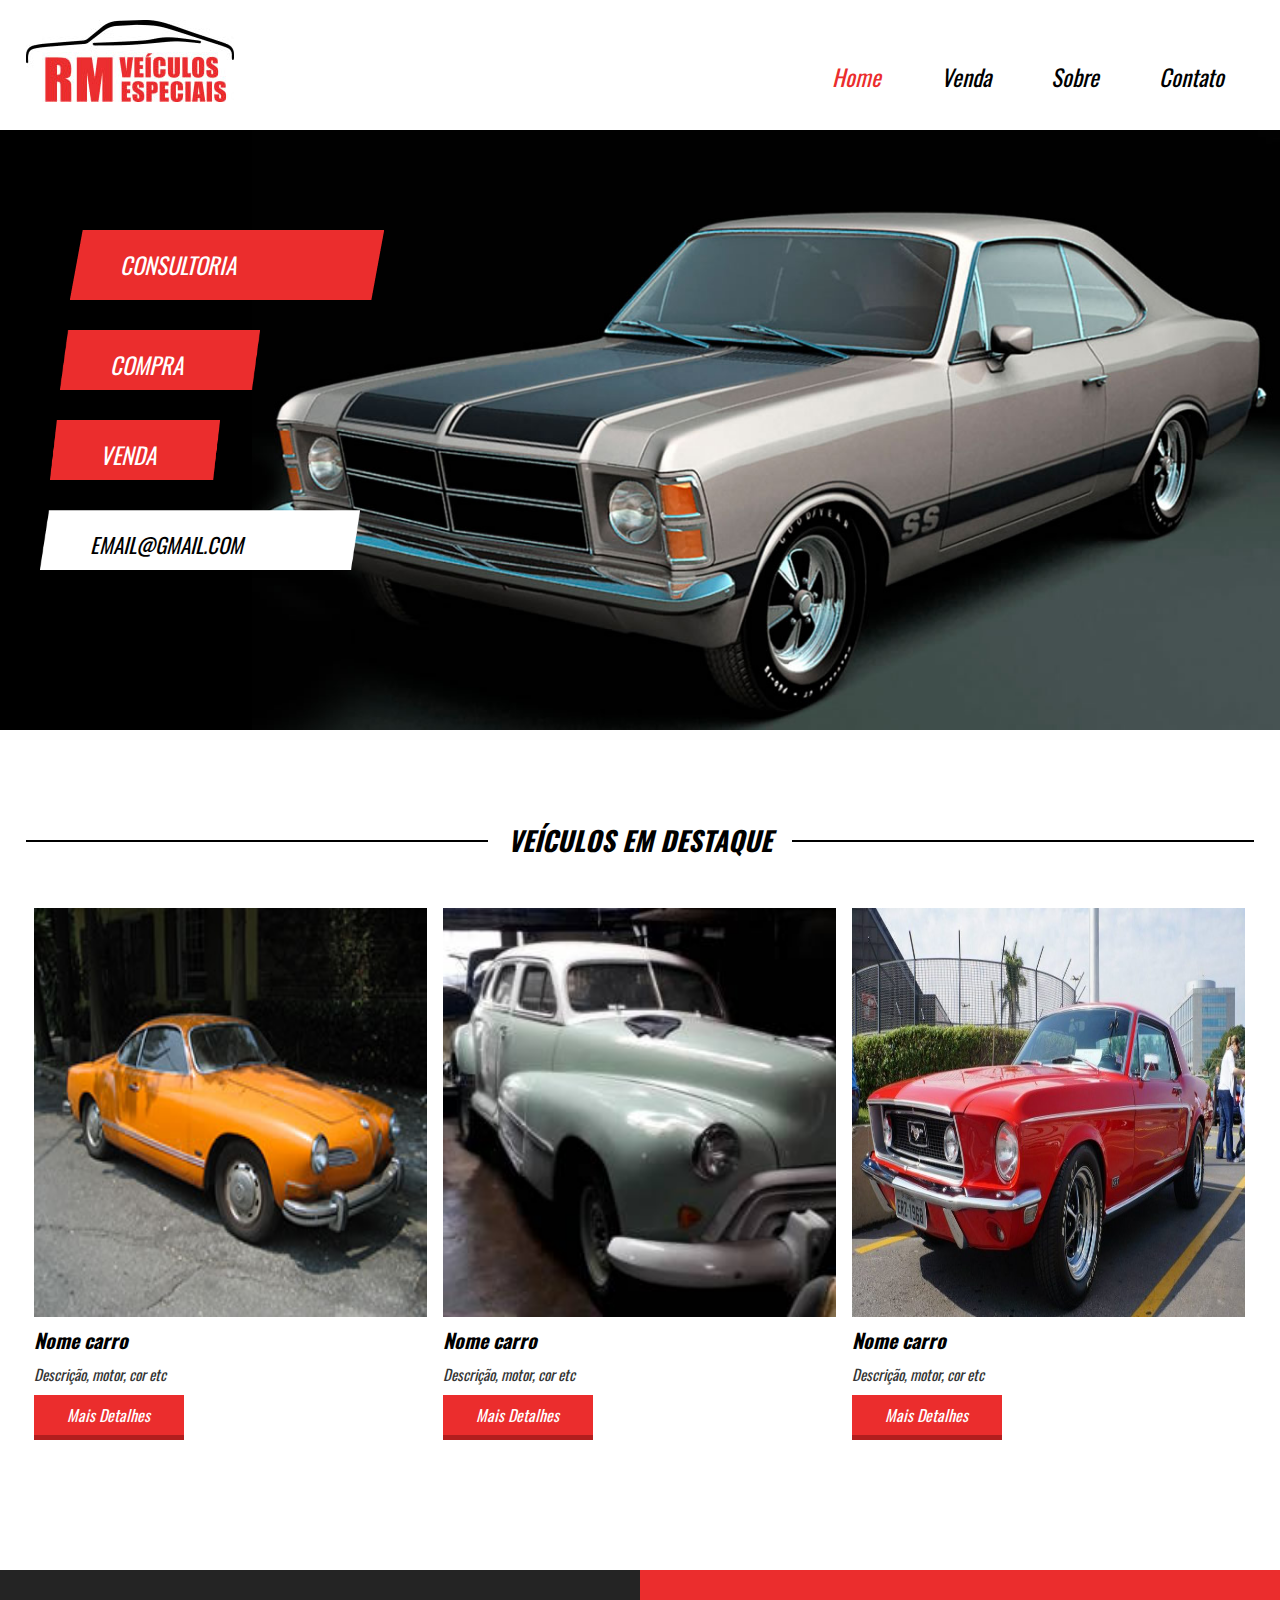
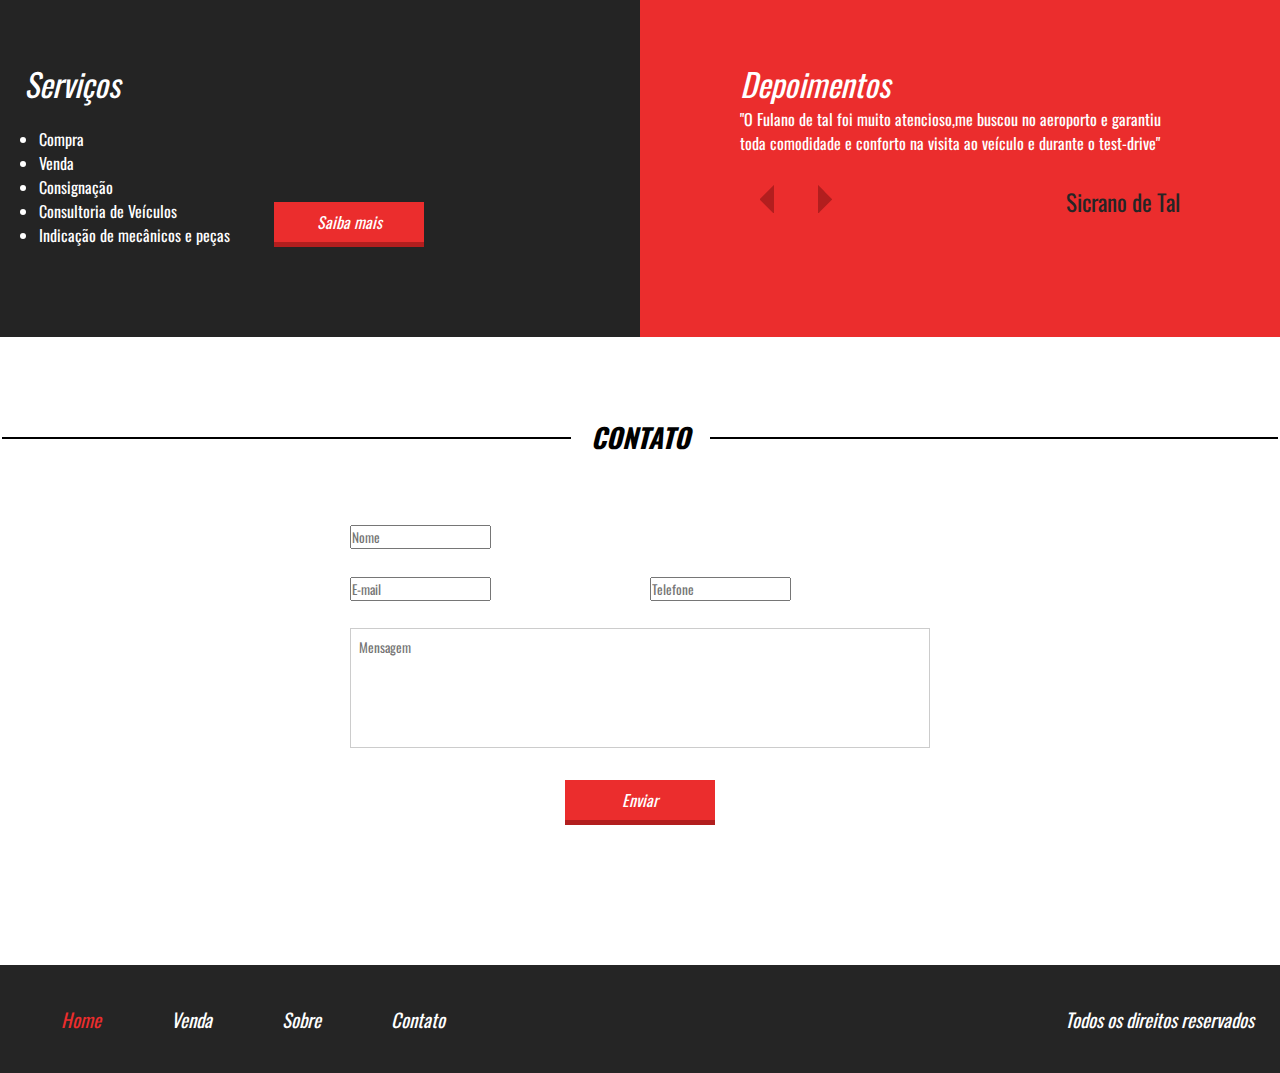
==== index.html @ bc66a007 "Adicionei pastas" ====
<!DOCTYPE html>
<html>
<head>
	<title>Projeto 05</title>
	<link href="css/style.css" rel="stylesheet" type="text/css">
	<meta charset="utf-8" />
	<meta name="description" content="">
	<meta name="keywords" content="">
	<link href="https://fonts.googleapis.com/css2?family=Oswald&display=swap" rel="stylesheet">

	<!--designer responsivoo-->
	<meta name="viewport" content="width=device-width,initial-scale=1.0,maximum-scale=1.0" />
</head>
<body>
<header>
	<div class="container">
		<div class="logo">
			<img src="imagens/logo.jpg">		
		</div><!--logo-->
 	

 	<nav class="desktop">
 		<ul>
 			<li><a style="color: #EB2D2D;" href="">Home</a></li>
 			<li><a href="venda.html">Venda</a></li>
 			<li><a href="">Sobre</a></li>
 			<li><a href="">Contato</a></li>
 		</ul>
 	</nav><!--desktop-->

 	<nav class="mobile">
 		<ul>
 			<li><a style="color: #EB2D2D;" href="">Home</a></li>
 			<li><a href="venda.html">Venda</a></li>
 			<li><a href="">Sobre</a></li>
 			<li><a href="">Contato</a></li>
 		</ul>
 		
 	</nav><!--mobile nav-->

 	<div class="clear"></div>
	</div><!--container-->
</header>

<section class="banner">
	<div class="container">
	<div class="text-banner">
		<div class="text-banner-single">Consultoria</div>
		<div class="text-banner-single">Compra</div>
		<div class="text-banner-single" >Venda</div>
		<div class="text-banner-single">email@gmail.com</div>
	</div><!--text-banner-->
	</div><!--container-->
</section>

<section class="veiculos-destaque">
	<div class="line-titulo">
	<div class="ln1"></div>
	<h2>Veículos em destaque</h2>
	</div><!--line-titulo-->


	<div class="container">
		<div class="vitrine-destaque">
			<div style="background-image: url('imagens/carro1.jpg');" class="carro-img"></div><!--carro img-->
			<div class="info-carro">
				<h2>Nome carro</h2>
				<p>Descrição, motor, cor etc</p>
				<a class="btn1" href="">Mais Detalhes</a>
			</div><!--info´carro-->
		</div><!--vitrine-destaque-->

		<div class="vitrine-destaque">
			<div style="background-image: url('imagens/carro2.jpg');" class="carro-img"></div><!--carro img-->
			<div class="info-carro">
				<h2>Nome carro</h2>
				<p>Descrição, motor, cor etc</p>
				<a class="btn1" href="">Mais Detalhes</a>
			</div><!--info´carro-->
		</div><!--vitrine-destaque-->

		<div class="vitrine-destaque">
			<div style="background-image: url('imagens/carro3.jpg');" class="carro-img"></div><!--carro img-->
			<div class="info-carro">
				<h2>Nome carro</h2>
				<p>Descrição, motor, cor etc</p>
				<a class="btn1" href="">Mais Detalhes</a>
			</div><!--info´carro-->
		</div><!--vitrine-destaque-->
		<div class="clear"></div>
	</div><!--container-->
</section><!--veiculos-destaque-->

<section class="servicos-descricao">
	<div class="half1">
		<div class="half1-wraper">
		<h2>Serviços</h2>
		<ul>
			<li>Compra</li>
			<li>Venda</li>
			<li>Consignação</li>
			<li>Consultoria de Veículos</li>
			<li>Indicação de mecânicos e peças</li>
		</ul>
		<a class="btn1" href="">Saiba mais</a>
		</div><!--half1-wraper-->
	</div><!--half1-->

	<div class="half2">
		<h2>Depoimentos</h2>
		<div class="depoimentos-single">
			<p>"O Fulano de tal foi muito atencioso,me buscou no aeroporto e garantiu toda comodidade e conforto na visita ao veículo e durante o test-drive"</p>
			<div class="navigation">
				<div class="arrows">
					<img src="imagens/arrow-left.png">
					<img src="imagens/arrow-right.png">
				</div><!--arrows-->
				<div class="nome-depoimento">Sicrano de Tal</div>
			</div><!--navigation-->
		</div><!--depoimentos-single-->
		
	</div><!--half2"-->
	<div class="clear"></div>
</section><!--servicos-descricao-->

<section class="contato">
	<div class="line-titulo">
	<div class="ln1"></div>
	<h2>Contato</h2>
	</div><!--line-titulo-->
	<form>
		<div class="input-wraper w100">
			<input placeholder="Nome" type="" name="">
		</div><!--input-wraper w100-->

		<div  class="input-wraper w50">
			<input placeholder="E-mail" type="" name="">
		</div><!--input-wraper w50-->

		<div class="input-wraper w50">
			<input placeholder="Telefone" type="" name="">
		</div><!--input-wraper w50-->

		<div class="input-wraper w100">
			<textarea placeholder="Mensagem"></textarea>
		</div><!--input-wraper w100-->

		<div class="input-wraper w100">
			<input class="btn1" type="submit" name="" value="Enviar">
		</div><!--input-wraper w100-->
		<div class="clear"></div>
	</form>
</section><!--contato-->
<footer>
	<div class="container">
		<nav>
			<ul>
 			<li><a style="color: #EB2D2D;" href="">Home</a></li>
 			<li><a href="venda.html">Venda</a></li>
 			<li><a href="">Sobre</a></li>
 			<li><a href="">Contato</a></li>
 		</ul>			
		</nav>
		<p>Todos os direitos reservados</p>
		<div class="clear"></div>
	</div><!--container-->
</footer>
</body>
</html>
---- css/style.css ----
*{
	margin: 0;
	padding: 0;
	box-sizing: border-box;
	font-family: 'Oswald', sans-serif;
	
}

html,body{
	height: 100%;
}

.clear{
	clear: both;
}

/**menu**/

header{
	padding: 20px 2% 35px 2%;
	height: 130px;
}

.container{
	width: 100%;
	max-width: 1400px;
	margin: 0 auto;
}

header div.logo{
	float: left;
}

header nav.desktop{
	float: right;
	position: relative;
	top: 40px;
}

header nav.desktop ul{
	list-style-type: none;
}

header nav.desktop ul li{
	float: left;
	font-size: 23px;
	padding: 0 30px;
	font-style: italic;
	/* em linha o menu*/
}

header nav.desktop a{
	color: black;
	text-decoration: none;/*subrinhado*/
}
nav.mobile{
	margin-top: 40px; 
	display: none;
	float: right;
	width: 32px;
	height: 32px;
	cursor: pointer;
	background-size: 100% 100%;
	background-image: url('../imagens/icon_menu.png');

}

nav.mobile ul{
	display: none;
	width: 100%;
	left: 0;
	top: 95px;
	z-index: 999;
	border-bottom: 4px solid #EB2D2D;
	position: absolute;
	text-align: center;
	background-color: white;

}

nav.mobile li{
	font-size: 23px;
	padding: 20px 0px;
	font-style: italic;
}

nav.mobile li a{
	color: black;
	text-decoration: none;
}

/*fim menu*/


/*sessão*/

section.banner{
	overflow:hidden;
	width: 100%;
	height: 600px;
	background-color: black;
	background-image: url('../imagens/bg.jpg');
	background-size: contain;
	background-position: right bottom;
	background-repeat: no-repeat;
}

.text-banner{
	padding:70px;
}

.text-banner-single{
	width: 314px;
	font-style: italic;
	margin-top:30px;
	height: 70px;
	line-height: 70px;
	padding-left: 50px;
	text-transform: uppercase;
	color: white;
	font-size: 23px;
	background-image: url('../imagens/box-text.png');
	background-size: 100% 100%;
	background-repeat: no-repeat;
}

.text-banner .text-banner-single:nth-of-type(2){
	width: 200px;
	height: 60px;
	position: relative;
	left: -10px;
}

.text-banner .text-banner-single:nth-of-type(3){
	width: 170px;
	height: 60px;
	position: relative;
	left: -20px;
}

.text-banner .text-banner-single:nth-of-type(4){
	width: 320px;
	height: 60px;
	color: black;

	font-size: 21px;
	position: relative;
	left: -30px;
	background-image: url('../imagens/box-white-text.png');
}

/** veiculos em destaque**/

section.veiculos-destaque{
	padding: 90px 2%;
}

.line-titulo{
	max-width: 1400px
	margin: 0 auto;
	position: relative;
	text-align: center;
	
}

.ln1{
	position: absolute;
	height: 2px;
	background-color: black;
	width: 100%;
	top: 20px; 

}

.line-titulo h2{
	position: relative;
	background-color: white;
	display: inline-block;
	text-align: center;
	font-size: 27px;
	font-style: italic;
	padding: 0 20px;
	text-transform: uppercase;

}

/**carros em destaques**/

section.veiculos-destaque .container{
	/*Vamos deixar o padrão que é 1400px*/
	/*max-width: 1000px;*/
	padding: 40px 0;
	
}

.vitrine-destaque{
	float: left;
	width: 33.3%;
}

.vitrine-destaque .carro-img{
	width: 100%;
	padding-top: 100%;
	background-size: 100% 100%;
	border: 8px solid white;

}

.vitrine-destaque h2{
	padding-left: 8px;
	color: black;
	font-style: italic;
	font-size: 20px;
}

.vitrine-destaque p{
	padding-top: 8px;
	padding-left: 8px;
	color: #353535;
	font-size: 15px;
	font-style: italic;
}

.btn1{
	text-align: center;
	display: block;
	line-height: 40px;
	background-color:#EB2D2D;
	text-decoration: none;
	border-bottom: 5px solid #B21E1E;
	color: white;
	font-size: 16px;
	font-style: italic;
	width: 150px;
}

.vitrine-destaque a{
	margin-left: 8px;
	margin-top:10px;
	
}

/****serviços***/

.servicos-descricao{
	display: flex;
}

.half1{
	text-align: right;
	width: 50%;
	padding: 90px 0;
	background: #242424;
	color: white;
	text-align: center;
}

.half1-wraper{
	padding-right: 30%;
	text-align: left;
	display: inline-block;
}

.half1-wraper h2{
	font-weight:normal;
	font-style: italic;
	font-size: 32px;
}

.half1-wraper ul{
	display: inline-block;
	margin-top: 20px;
	
}

.half1-wraper li{
	margin-left: 15px;
}

.half1-wraper a{
	margin-left: 40px;
	display: inline-block;
	vertical-align: bottom;
}

.half2{
	width: 50%;
	padding: 90px 100px;
	background: #EB2D2D;
	color: white;
	
}

.half2 h2{
	font-weight:normal;
	font-style: italic;
	font-size: 32px;
}

.half2 .depoimento-single{
	margin-top:19px;
}

.depoimento-single p{
	font-size: 22px;
}

.navigation{
	float: left;
	width: 100%;
	max-width: 700px;
	margin-top:30px;
}
.arrows{
	float: left;
}

.navigation img{
	cursor: pointer;
	margin: 0 20px;
}

.nome-depoimento{
	float: right;
	color: #252525;
	font-size: 23px;
}

section.contato{
	padding: 80px 2px;
}

section.contato form{
	max-width: 600px;
	margin: 50px auto;
}

section.contato .input-wraper{
	float: left;
	padding: 10px;
	margin-top: 7px;
}

section.contato input[type=text]{
	width: 100%;
	border:1px solid #ccc;
	height: 40px;
	line-height: 40px;
	padding-left: 15px;
}

section.contato textarea{
	width: 100%;
	border: 1px solid #ccc;
	height: 120px;
	padding: 8px;
	resize: none;
}

section.contato input[type=submit]{
	border-left: 0;
	border-right: 0;
	border-top: 0;
	cursor: pointer;
	display: inline-block;

}

section.contato form .input-wraper:nth-of-type(5){
	text-align: center;
}

.w100{
	width: 100%;
}

.w50{
	width: 50%;
}
footer{
	padding: 40px 2%;
	background-color: #252525;
}
footer nav{
	float: left;
}

footer nav ul{
	list-style-type: none;
}

footer nav ul a{
	color: white;
	text-decoration: none;
}

footer nav ul li{
	font-style: italic;
	padding: 0 35px;
	float: left;
	font-size: 19px;
}

footer p{
	float: right;
	color: white;
	font-size: 19px;
	font-style: italic;
}

/*venda pagina*/

section.venda{
	min-height: 90%;
	padding: 90px 4%;
}
.sidebar{
	float: left;
	width: 30%;
}
.content-venda{
	margin-top: 40px;
}

.search1 h2{
	font-size: 24px;
	color: black;
	font-weight: normal;
}

.search1 .barra-preco{
	width: 300px;
	height: 20px;
	background: white;
	border: 1px solid #ccc;
	margin-top: 8px;
	border-radius: 20px;
	position: relative;
}

.barra-preco-fill{
	position: absolute;
	left: 0;
	top: 0;
	width: 30%;
	height: 20px;
	border-radius: 20px;
	background: linear-gradient(to bottom,rgb(255,255,255),rgb(200,200,200));
}

.pointer-barra{
	width: 26px;
	height: 26px;
	position: absolute;
	left: calc(30% - 13px);
	cursor: pointer;
	top: -3px;
	border-radius: 8px;
	background: linear-gradient(to bottom,rgb(255,255,255),rgb(180,180,180));
	border: 1px solid #444;
}
.valor-pesquisa{
	margin-top: 8px;
	margin-right: 50px;
}

.valor-pesquisa p{
	color: black;
	font-size: 15px;

}

.valor-pesquisa p:nth-of-type(1){
	float: left;
}

.valor-pesquisa p:nth-of-type(2){
	float: right;
}

.searchf2{
	margin-top: 40px;
}

.search2 h2{
	font-size: 24px;
	color: black;
	font-weight: normal;
}

.form-venda-wraper{
	margin-top: 10px;
}

.form-venda-wraper input[type=checkbox]{
	display: none;
}

.form-venda-wraper label{
	width: 20px;
	height: 20px;
	border: 1px solid #ccc;
	border-radius: 3px;
	display: inline-block;
	vertical-align: top;
	cursor: pointer;
	position: relative;

}

.form-venda-wraper span{
	padding: 0 10px;
	display: inline-block;
	vertical-align: top;
}
.circle{
	width: 8px;
	height: 8px;
	border-radius: 4px;
	background-color: black;
	position: absolute;
	left: 6px;
	top: 6px;
	display: none;

}

form-venda-wraper input[type=checkbox]:checked + label >.circle{
	display: block;
}


/**reponsivo**/

@media screen and (max-width: 1100px){
	.half1{
		text-align: center;
	}

	.half1-wtaper{
		text-align: left;
		padding-right: 0;
	}

	.half1-wraper a{
		display: block;
		margin-left: 0;
		margin-top: 15px;
	}
}
@media screen and (max-width: 950px){
	.half1-wraper a{
	display: block;
	margin-left: 0;
	margin-top: 15px;
}

}


@media screen and (max-width: 768px){
	footer nav{
		display: none;
	}

	footer{
		text-align: center;
	}

	footer p{
		float: none;
	}
	
	section.banner{
		background-size: cover;
		background-position: 100px center;
		height: 80vh;
	}

	nav.desktop
	{
		display: none;
	}

	nav.mobile{
		display: block;
	}

	section.servicos-descricao{
		flex-direction: column;
	}

	.half1, .half2{
		padding: 80px 4%;
		width: 100%;
	}

	.half1{
		text-align: center;
		
	}

	.half1-wraper{
		text-align: left;
		padding-right: 0;
	}

	.w50{
		width: 100%;
	}


}



@media screen and (max-width: 580px){
.text-banner{
	padding:30px;
}

.text-banner-single{
	width: 240px;
	font-size: 18px;
}

.text-banner .text-banner-single:nth-of-type(4){
	width: 270px;
}

.vitrine-destaque{
	display: inline-block;
	float: none;
	width: 80%;
	margin-top: 20%;
}

section.veiculos-destaque .container{
	max-width: 1000px;
	padding: 40px 0;
	text-align: center;
	
}

.vitrine-destaque a{
	display: inline-block;
}

section.veiculos-destaque .line-titulo h2{
	font-size: 23px;

}

}

@media screen and (max-width: 480px){
	.vitrine-destaque{
		width: 100%;
	}
}
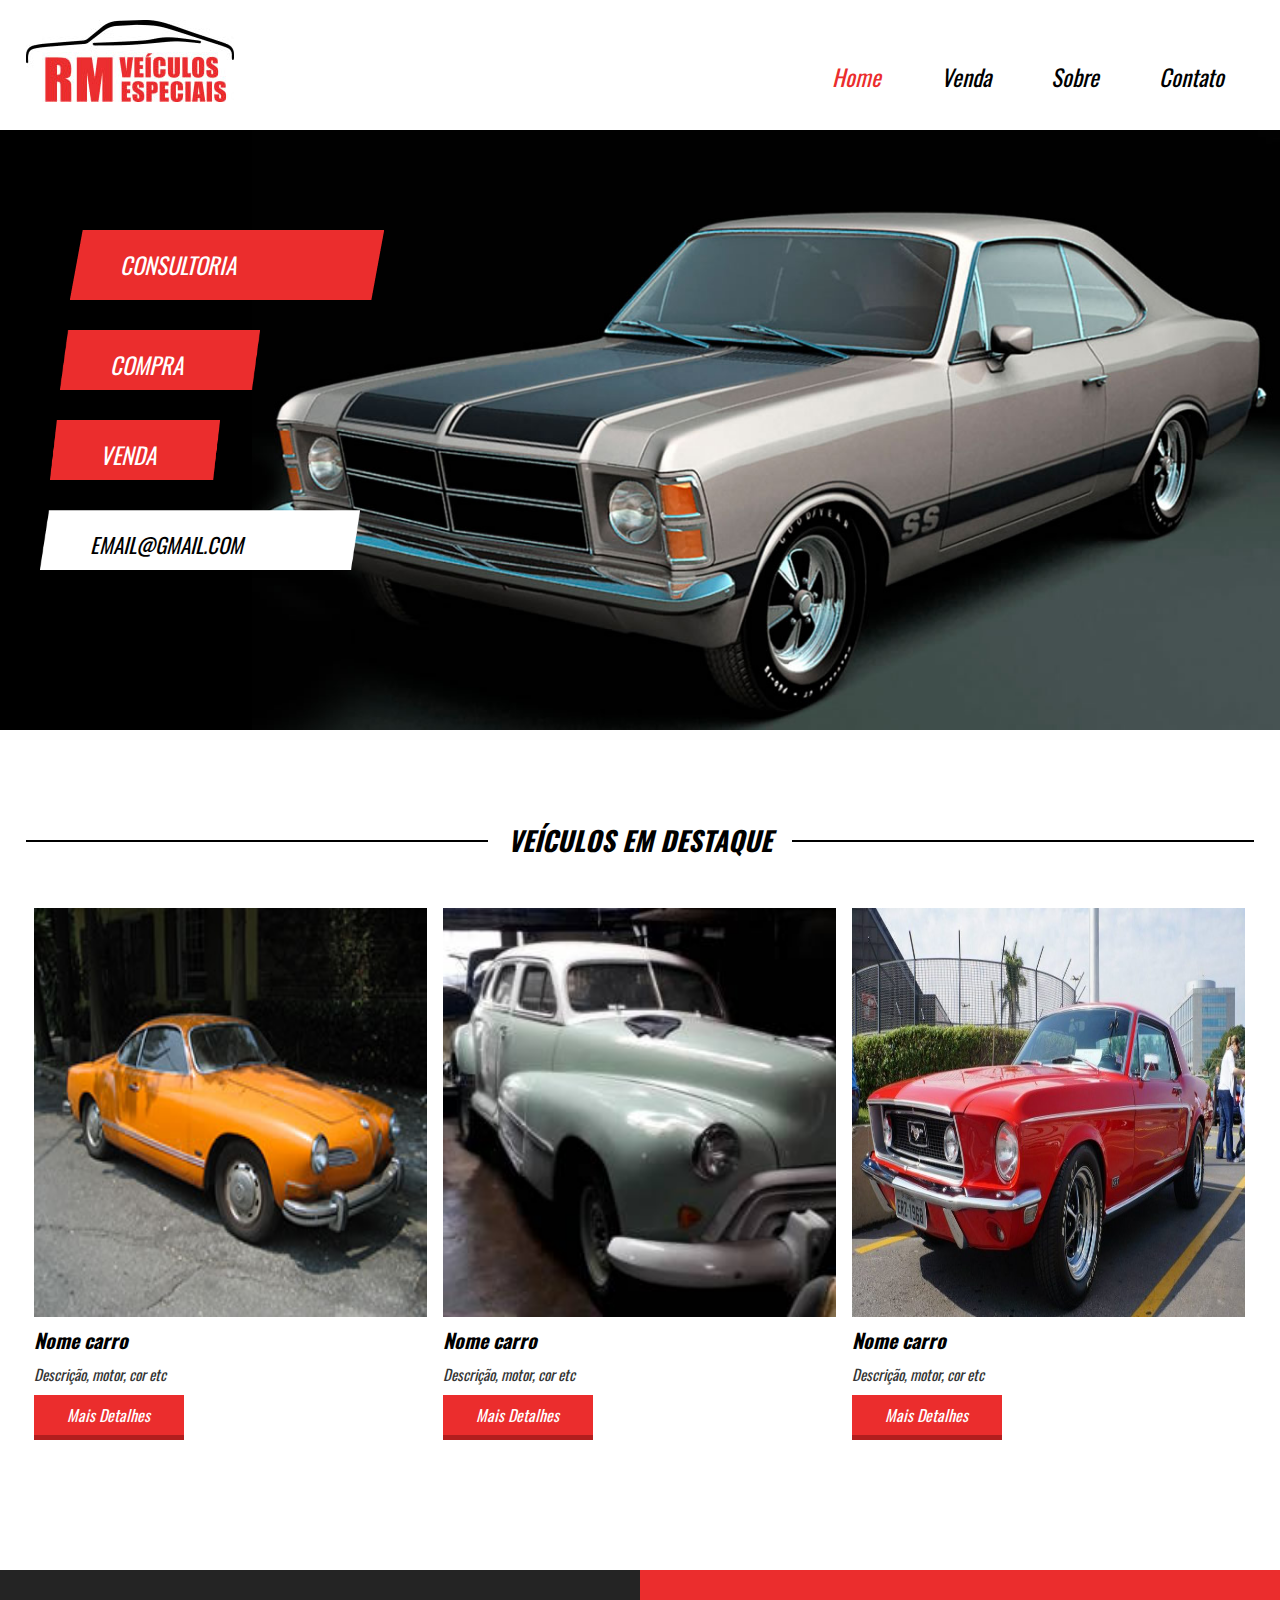
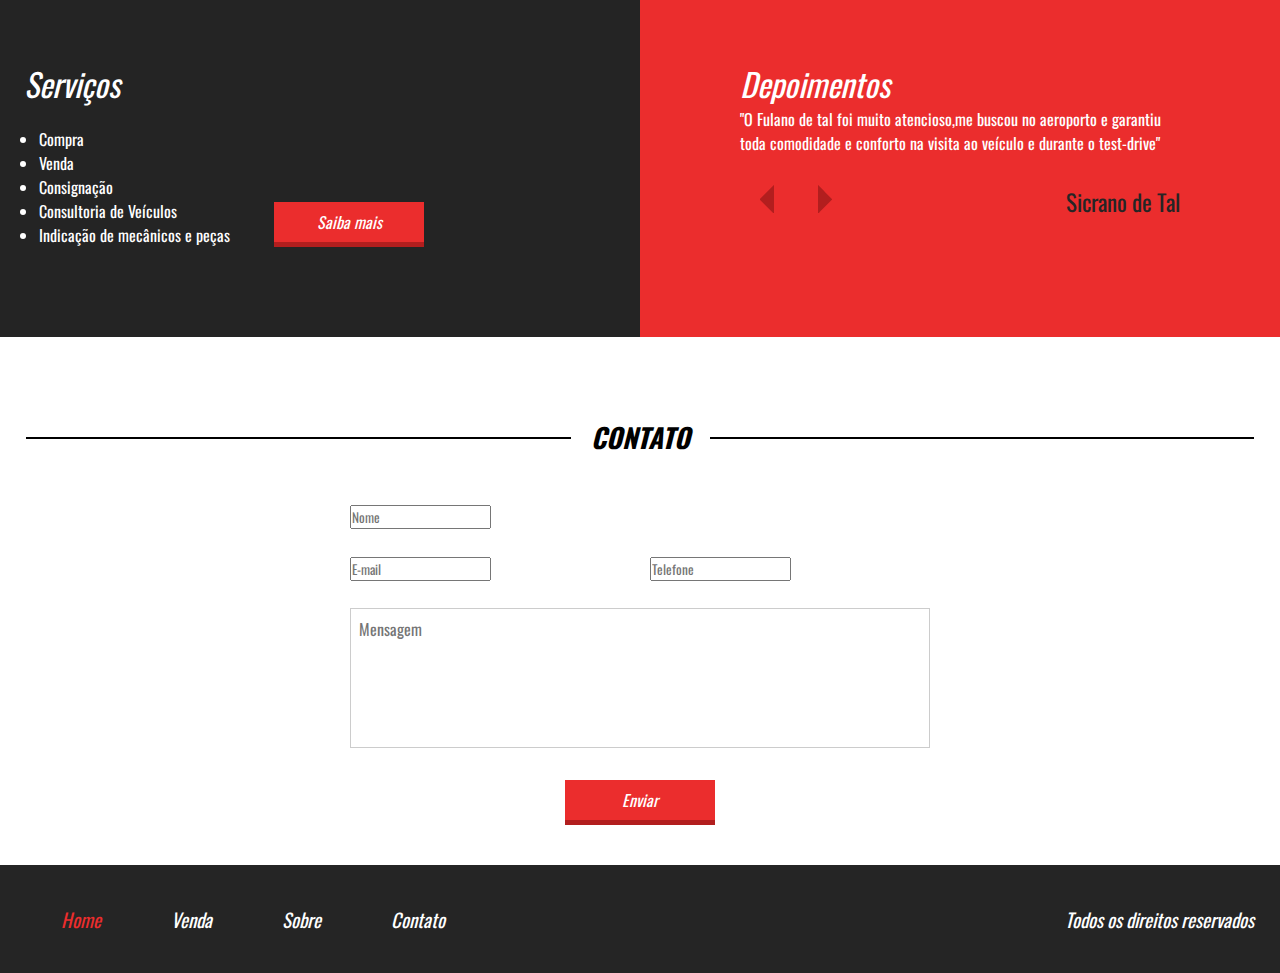
==== commit a4e18acf: "veiculo-teste atualização" ====
--- a/index.html
+++ b/index.html
@@ -21,7 +21,7 @@
 
  	<nav class="desktop">
  		<ul>
- 			<li><a style="color: #EB2D2D;" href="">Home</a></li>
+ 			<li><a style="color: #EB2D2D;" href="index.html">Home</a></li>
  			<li><a href="venda.html">Venda</a></li>
  			<li><a href="">Sobre</a></li>
  			<li><a href="">Contato</a></li>
@@ -30,7 +30,7 @@
 
  	<nav class="mobile">
  		<ul>
- 			<li><a style="color: #EB2D2D;" href="">Home</a></li>
+ 			<li><a style="color: #EB2D2D;" href="index.html">Home</a></li>
  			<li><a href="venda.html">Venda</a></li>
  			<li><a href="">Sobre</a></li>
  			<li><a href="">Contato</a></li>
@@ -155,7 +155,7 @@
 	<div class="container">
 		<nav>
 			<ul>
- 			<li><a style="color: #EB2D2D;" href="">Home</a></li>
+ 			<li><a style="color: #EB2D2D;" href="index.html">Home</a></li>
  			<li><a href="venda.html">Venda</a></li>
  			<li><a href="">Sobre</a></li>
  			<li><a href="">Contato</a></li>
--- a/css/style.css
+++ b/css/style.css
@@ -327,12 +327,12 @@
 }
 
 section.contato{
-	padding: 80px 2px;
+	padding: 80px 2% 0 2%;
 }
 
 section.contato form{
 	max-width: 600px;
-	margin: 50px auto;
+	margin: 30px auto;
 }
 
 section.contato .input-wraper{
@@ -344,15 +344,17 @@
 section.contato input[type=text]{
 	width: 100%;
 	border:1px solid #ccc;
-	height: 40px;
+	height: 60px;
+	font-size: 16px;
 	line-height: 40px;
 	padding-left: 15px;
 }
 
 section.contato textarea{
 	width: 100%;
+	font-size: 16px;
 	border: 1px solid #ccc;
-	height: 120px;
+	height: 140px;
 	padding: 8px;
 	resize: none;
 }
@@ -410,16 +412,24 @@
 
 /*venda pagina*/
 
+
+
 section.venda{
+	padding:90px 2%;
 	min-height: 90%;
-	padding: 90px 4%;
-}
+}
+
+.content-venda{
+	margin-top:40px;
+}
+
 .sidebar{
 	float: left;
 	width: 30%;
 }
-.content-venda{
-	margin-top: 40px;
+
+.search1{
+	width:90%;
 }
 
 .search1 h2{
@@ -429,11 +439,11 @@
 }
 
 .search1 .barra-preco{
-	width: 300px;
+	width: 100%;
 	height: 20px;
 	background: white;
-	border: 1px solid #ccc;
-	margin-top: 8px;
+	border:1px solid #ccc;
+	margin-top:8px;
 	border-radius: 20px;
 	position: relative;
 }
@@ -445,7 +455,7 @@
 	width: 30%;
 	height: 20px;
 	border-radius: 20px;
-	background: linear-gradient(to bottom,rgb(255,255,255),rgb(200,200,200));
+	background:linear-gradient(to bottom,rgb(255,255,255),rgb(200,200,200));
 }
 
 .pointer-barra{
@@ -453,21 +463,20 @@
 	height: 26px;
 	position: absolute;
 	left: calc(30% - 13px);
+	top: -3px;
 	cursor: pointer;
-	top: -3px;
 	border-radius: 8px;
-	background: linear-gradient(to bottom,rgb(255,255,255),rgb(180,180,180));
-	border: 1px solid #444;
-}
+	background:linear-gradient(to bottom,rgb(255,255,255),rgb(180,180,180));
+	border:1px solid  #777;
+}
+
 .valor-pesquisa{
-	margin-top: 8px;
-	margin-right: 50px;
+	margin-top:8px;
 }
 
 .valor-pesquisa p{
 	color: black;
 	font-size: 15px;
-
 }
 
 .valor-pesquisa p:nth-of-type(1){
@@ -478,8 +487,8 @@
 	float: right;
 }
 
-.searchf2{
-	margin-top: 40px;
+.search2{
+	margin-top:40px;
 }
 
 .search2 h2{
@@ -489,7 +498,7 @@
 }
 
 .form-venda-wraper{
-	margin-top: 10px;
+	margin-top:10px;
 }
 
 .form-venda-wraper input[type=checkbox]{
@@ -499,36 +508,143 @@
 .form-venda-wraper label{
 	width: 20px;
 	height: 20px;
-	border: 1px solid #ccc;
+	display: inline-block;
+	border:1px solid #ccc;
 	border-radius: 3px;
-	display: inline-block;
 	vertical-align: top;
 	cursor: pointer;
 	position: relative;
-
-}
-
-.form-venda-wraper span{
-	padding: 0 10px;
-	display: inline-block;
-	vertical-align: top;
-}
+}
+
+
 .circle{
 	width: 8px;
 	height: 8px;
+	display: none;
 	border-radius: 4px;
-	background-color: black;
+	background: black;
 	position: absolute;
 	left: 6px;
 	top: 6px;
-	display: none;
-
-}
-
-form-venda-wraper input[type=checkbox]:checked + label >.circle{
+}
+
+
+.form-venda-wraper input[type=checkbox]:checked + label > .circle{
 	display: block;
 }
 
+.form-venda-wraper span{
+	padding:0 10px;
+	display: inline-block;
+	vertical-align: top;
+}
+
+
+.vitrine-venda{
+	overflow: hidden;
+	float: left;
+	width: 70%;
+}
+
+.vitrine-venda .vitrine-destaque{
+	margin-top:20px;
+
+}
+
+/**veiculo-teste**/
+
+section.venda-single .container{
+	padding: 40px 40px;
+	text-align: center;
+	max-width: 1280px;
+}
+
+.info-veiculo{
+	display: inline-block;
+	width: 60%;
+}
+
+.foto-destaque{
+	width: 100%;
+	padding-top: 70%;
+	background-position: center;
+	background-size: cover;
+	background-repeat: no-repeat;
+}
+
+.descricao-veiculo{
+	vertical-align: top;
+	display: inline-block;
+	padding: 20px;
+	text-align: left;
+}
+
+.descricao-veiculo p{
+	font-size: 17px;
+	margin-top: 25px;
+	max-width: 200px;
+
+}
+
+section.venda-single{
+	padding: 80px 2% 0 2%;
+}
+
+.descricao-veiculo a{
+	margin-top: 25px;
+}
+
+.nav-galeria{
+	width: 100%;
+	overflow: hidden;
+}
+
+.nav-galeria-wraper{
+	width: 200%;
+}
+
+.nav-galeria-parent{
+	width: 100%
+	padding: 36px;
+	position: relative;
+
+}
+
+.mini-img{
+	cursor: pointer;
+	float: left;
+	background-position: center;
+	border: 7px solid white;
+	background-size: cover;
+	padding-top: calc(33.3% * (100/200) * 0.4);
+	width: calc(33.3% * (100/200));
+}
+
+.arrow-left-nav{
+	position: absolute;
+	left: 8px;
+	top: 50%;
+	cursor: pointer;
+	transform: translateY(-50%);
+	-ms-transform: translateY(-50%);
+	background-image: url('../imagens/arrow-left.png');
+	background-size: 100% 100%;
+	width: 22px;
+	height: 22px;
+}
+
+.arrow-right-nav{
+	position: absolute;
+	right: 8px;
+	top: 50%;
+	cursor: pointer;
+	transform: translateY(-50%);
+	-ms-transform: translateY(-50%);
+	background-image: url('../imagens/arrow-right.png');
+	background-size: 100% 100%;
+	width: 22px;
+	height: 22px;
+}
 
 /**reponsivo**/
 
@@ -609,6 +725,26 @@
 		width: 100%;
 	}
 
+	.search1{
+		display: inline-block;
+	}
+
+	.search2{
+		text-align: left;
+		display: inline-block;
+	}
+
+	.sidebar{
+		width: 100%;
+		text-align: center;
+	}
+
+	.vitrine-venda{
+		float: left;
+		width: 100%;
+		text-align: center;
+	}
+
 
 }
 
